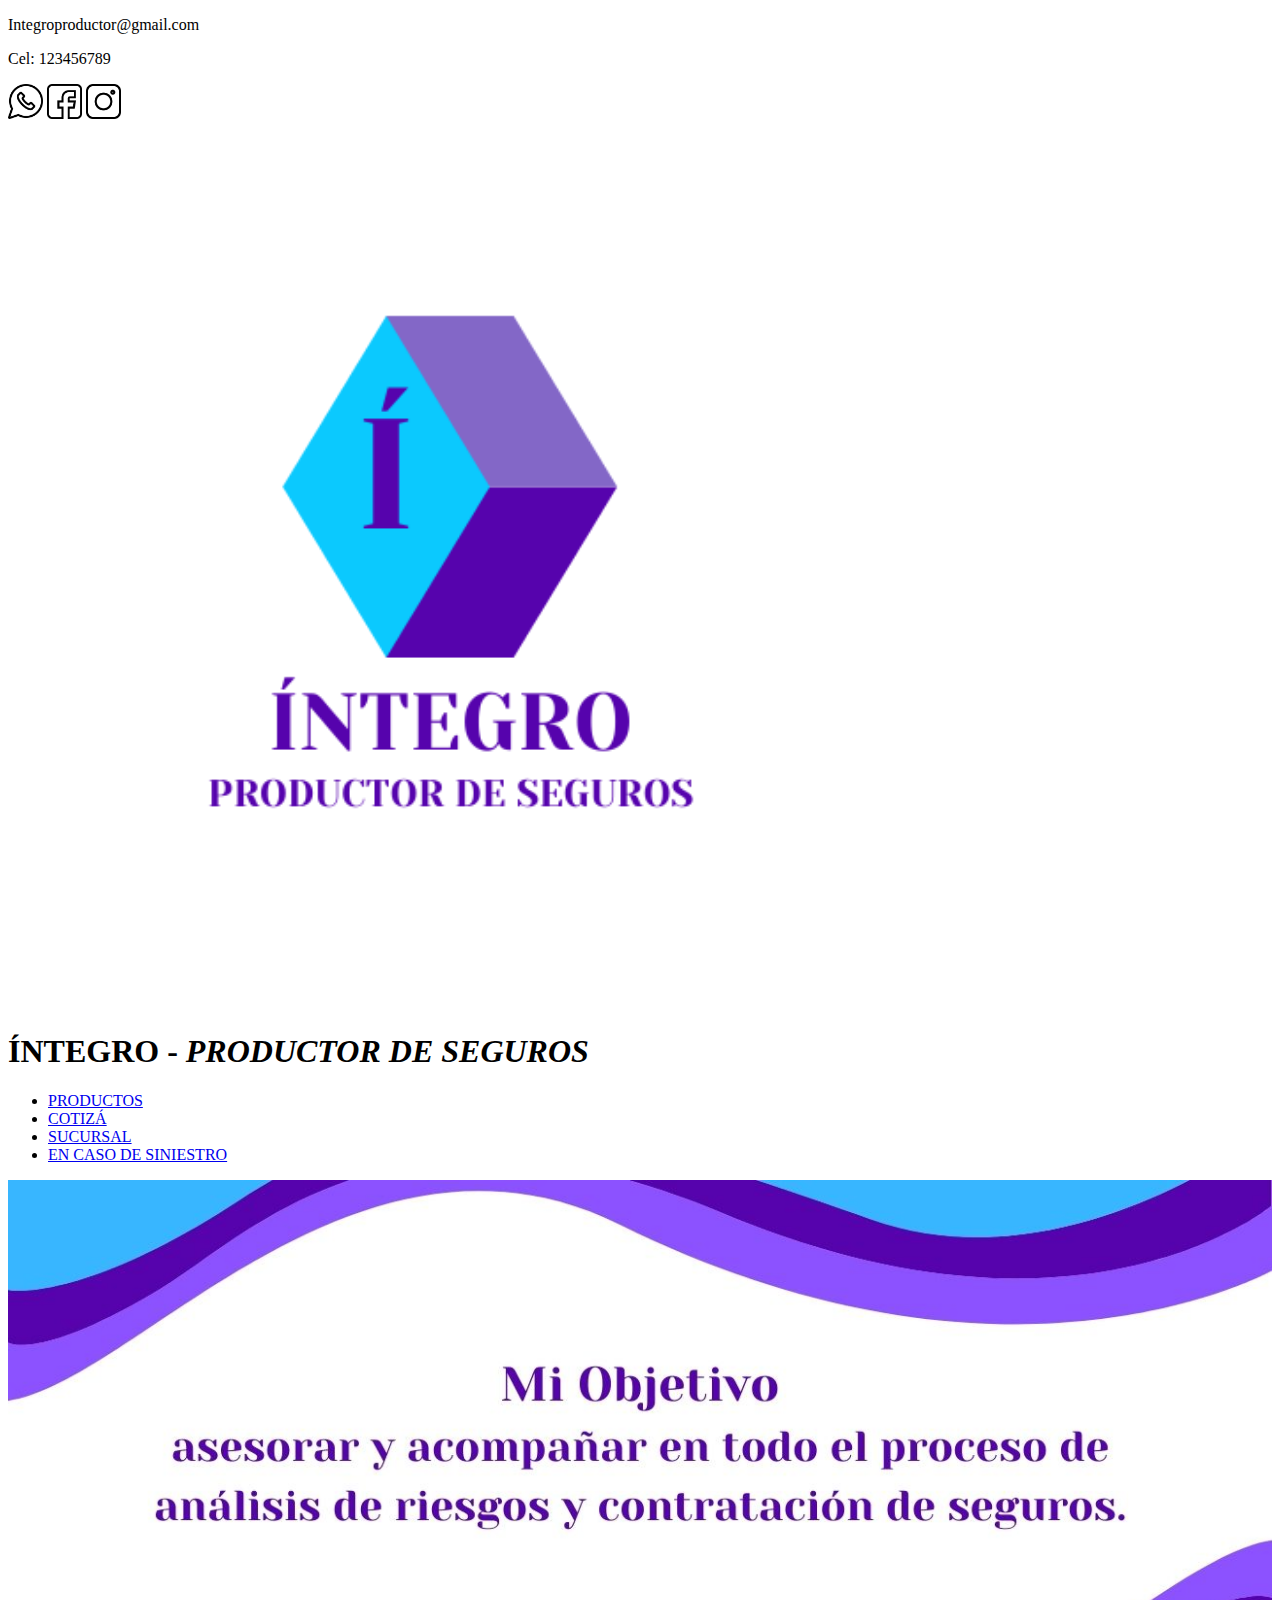
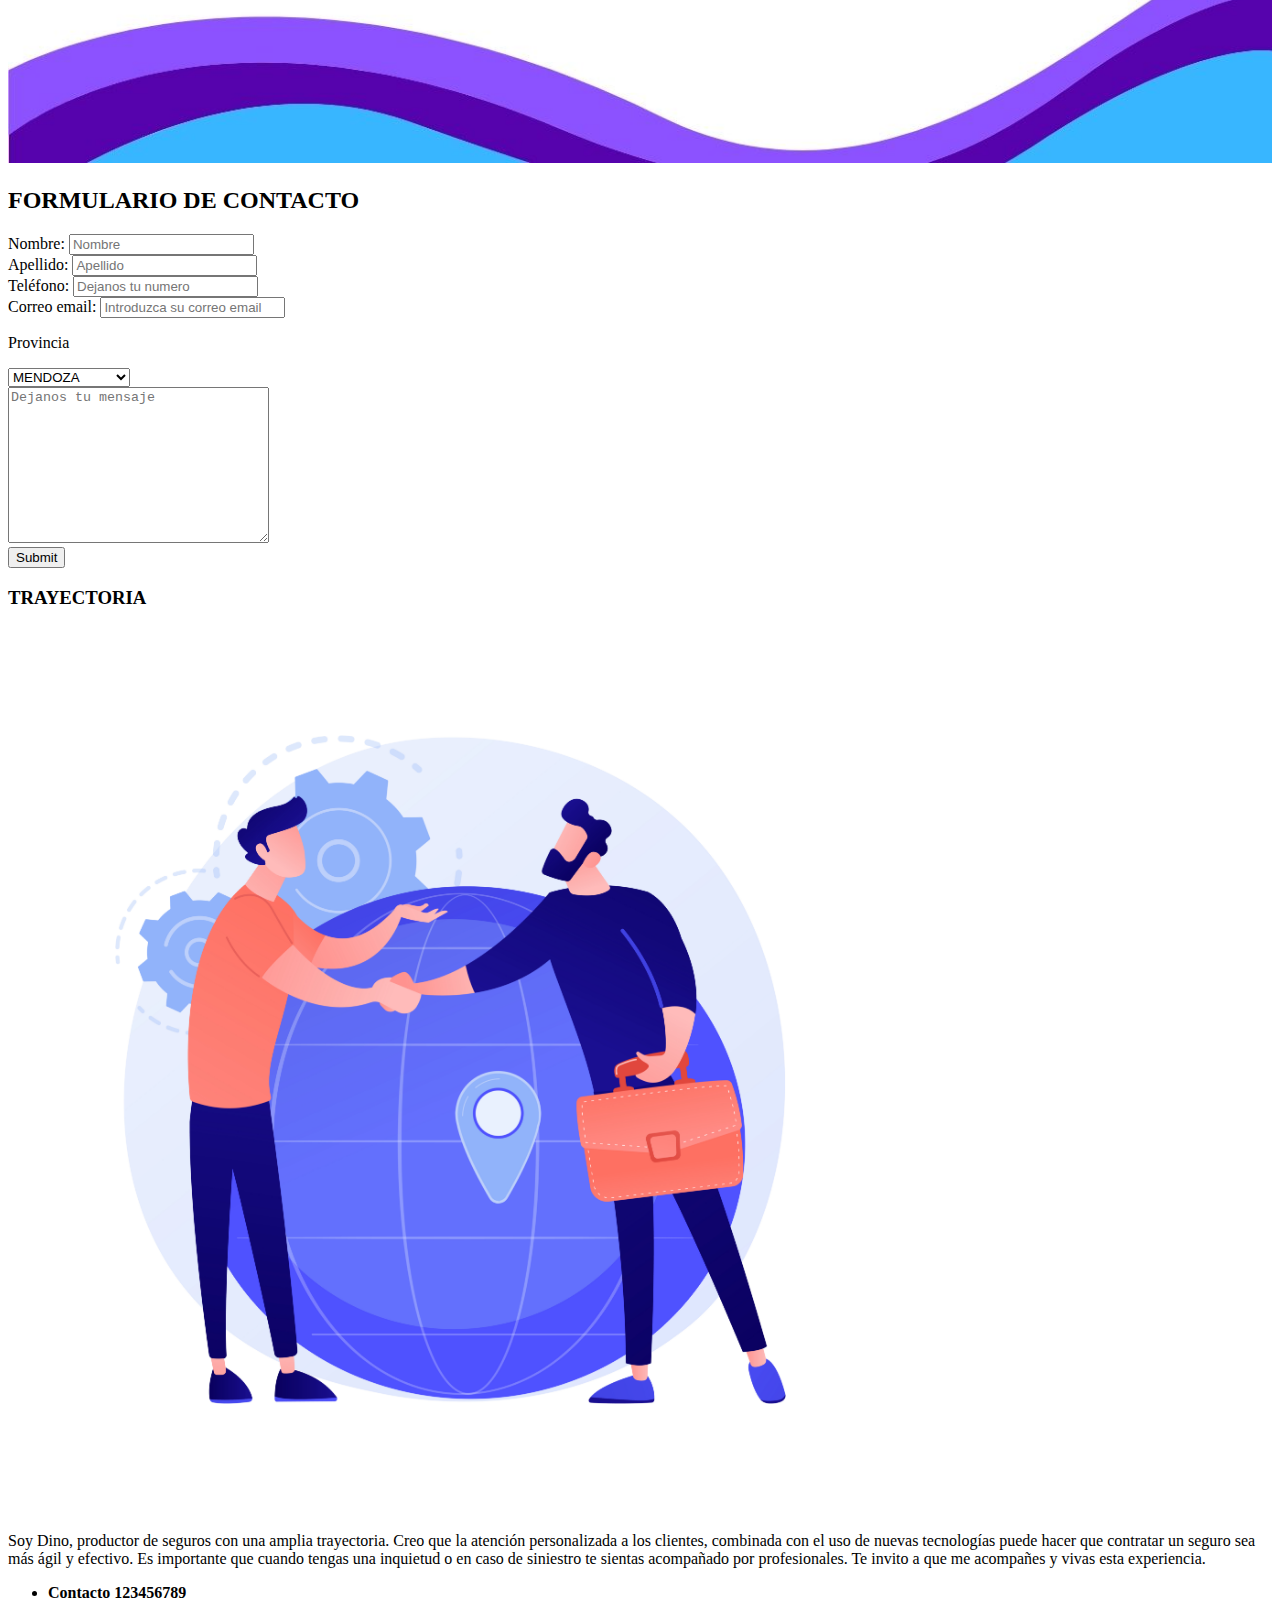
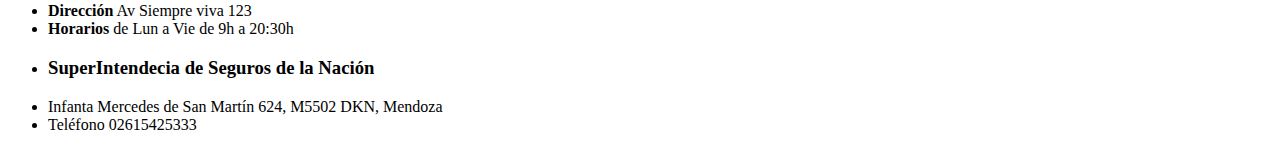
==== grids_y_flexbox/index.html @ 9e2fd1d8 "primer commit" ====
<!DOCTYPE html>
<html lang="en">
<head>
    <meta charset="UTF-8">
    <meta http-equiv="X-UA-Compatible" content="IE=edge">
    <meta name="viewport" content="width=device-width, initial-scale=1.0">
    <title>Document</title>
    <link rel="stylesheet" href="estilosgrids.css">
</head>
<body>
    <header>
        <nav class="redes">
            <div class="redespmail"><p>Integroproductor@gmail.com</p></div>
            <div class="redesp"><p>Cel: 123456789</p></div>
            <div class="redesimg">
                <img src="../img/whatsapp.png" alt="whatsapp" width="35px">
                <img src="../img/facebook.png" alt="facebook" width="35px">
                <img src="../img/instagram.png" alt="instagram" width="35px">
            </div>
        </nav>
        <div class="titulo">
                <div class="logoi">
                    <a href="#">
                        <img src="../img/logo-s-fondo.png" alt="logo" style="width: 70%;">
                    </a>
                </div>
                <h1 class="titulointegro">ÍNTEGRO - <em>PRODUCTOR DE SEGUROS</em></h1>
        </div>
        <nav class="lista1">
            <ul>
                <li><a href="segundo_nivel/1 productos/productos.html">PRODUCTOS</a></li>
                <li><a href="segundo_nivel/2 cotiza/cotiza.html">COTIZÁ</a></li>
                <li><a href="segundo_nivel/3 sucursal/sucursal.html">SUCURSAL</a></li>
                <li><a href="segundo_nivel/4 en caso de sinistro/siniestro.html">EN CASO DE SINIESTRO</a></li>
            </ul>
        </nav>
</header>
<main>
    <section>
        <section class="pasos">
            <img src="../img/banner.jpg" alt="pasos" style="width: 100%;">
        </section>
       <section class="formulario">
            <form class="" action="">
                <h2 class="formulario__espaciado">FORMULARIO DE CONTACTO</h2>

                <div class="formulario__espaciado">
                    <label for="Nombre">Nombre:</label> 
                    <input type="text" name="Nombre" placeholder="Nombre"> 
                </div>

                <div class="formulario__espaciado">
                    <label for="apellido">Apellido:</label> 
                    <input type="text" name="apellido" placeholder="Apellido"> 
                </div>

                <div class="formulario__espaciado">
                    <label for="number">Teléfono:</label> 
                    <input type="tel" name="number" placeholder="Dejanos tu numero">
                </div>

                <div class="formulario__espaciado">
                    <label for="email">Correo email:</label>
                    <input type="email" name="email" placeholder="Introduzca su correo email">
                </div>

                <div class="formulario__espaciado">
                    <p>Provincia</p>
                    <select name="lista p" id="">
                        <option value="">MENDOZA</option>
                        <option value="">SAN JUAN</option>
                        <option value="">SAN RAFAEL</option>
                        <option value="">SAN LUIS</option>
                        <option value="">BUENOS AIRES</option>
                        <option value="">CORDOBA</option>
                    </select>
                </div>

                <div class="formulario__espaciado">
                    <textarea name="Mensaje" id="" cols="30" rows="10" placeholder="Dejanos tu mensaje"></textarea>
                </div>

                <div class="formulario__espaciado">
                    <input type="submit" placeholder="ENVIAR">
                </div>

            </form>
        </section>
</section>
<section class="sobreMi">
    <h3>TRAYECTORIA</h3>
    <div class="sobremiMi">
        <img class="sobreMiImg" src="../img/sobremi.jpg" alt="sobre mi" style="width: 70%;">
        <p class="sobreMiP">
            Soy Dino, productor de seguros con una amplia trayectoria.

            Creo que la atención personalizada a los clientes, combinada con el uso de nuevas tecnologías puede hacer que contratar un seguro sea más ágil y efectivo.

            Es importante que cuando tengas una inquietud o en caso de siniestro te sientas acompañado por profesionales.

            Te invito a que me acompañes y vivas esta experiencia.
        </p>
    </div> 
</section>
</main>

<footer>
    <ul class="izquierda">
        <li> <strong> Contacto 123456789</strong> </li>
        <li> <strong> Dirección</strong> Av Siempre viva 123 </li>
        <li> <strong> Horarios</strong>  de Lun a Vie de 9h a 20:30h</li>
    </ul>
    <ul class="derecha">
        <li><h3><strong>SuperIntendecia de Seguros de la Nación</strong></h3></li>
        <li> Infanta Mercedes de San Martín 624, M5502 DKN, Mendoza</li>
        <li> Teléfono 02615425333</li>
    </ul>
</footer>
<div class="espaciofinal">
    
</div>
    
</body>
</html>
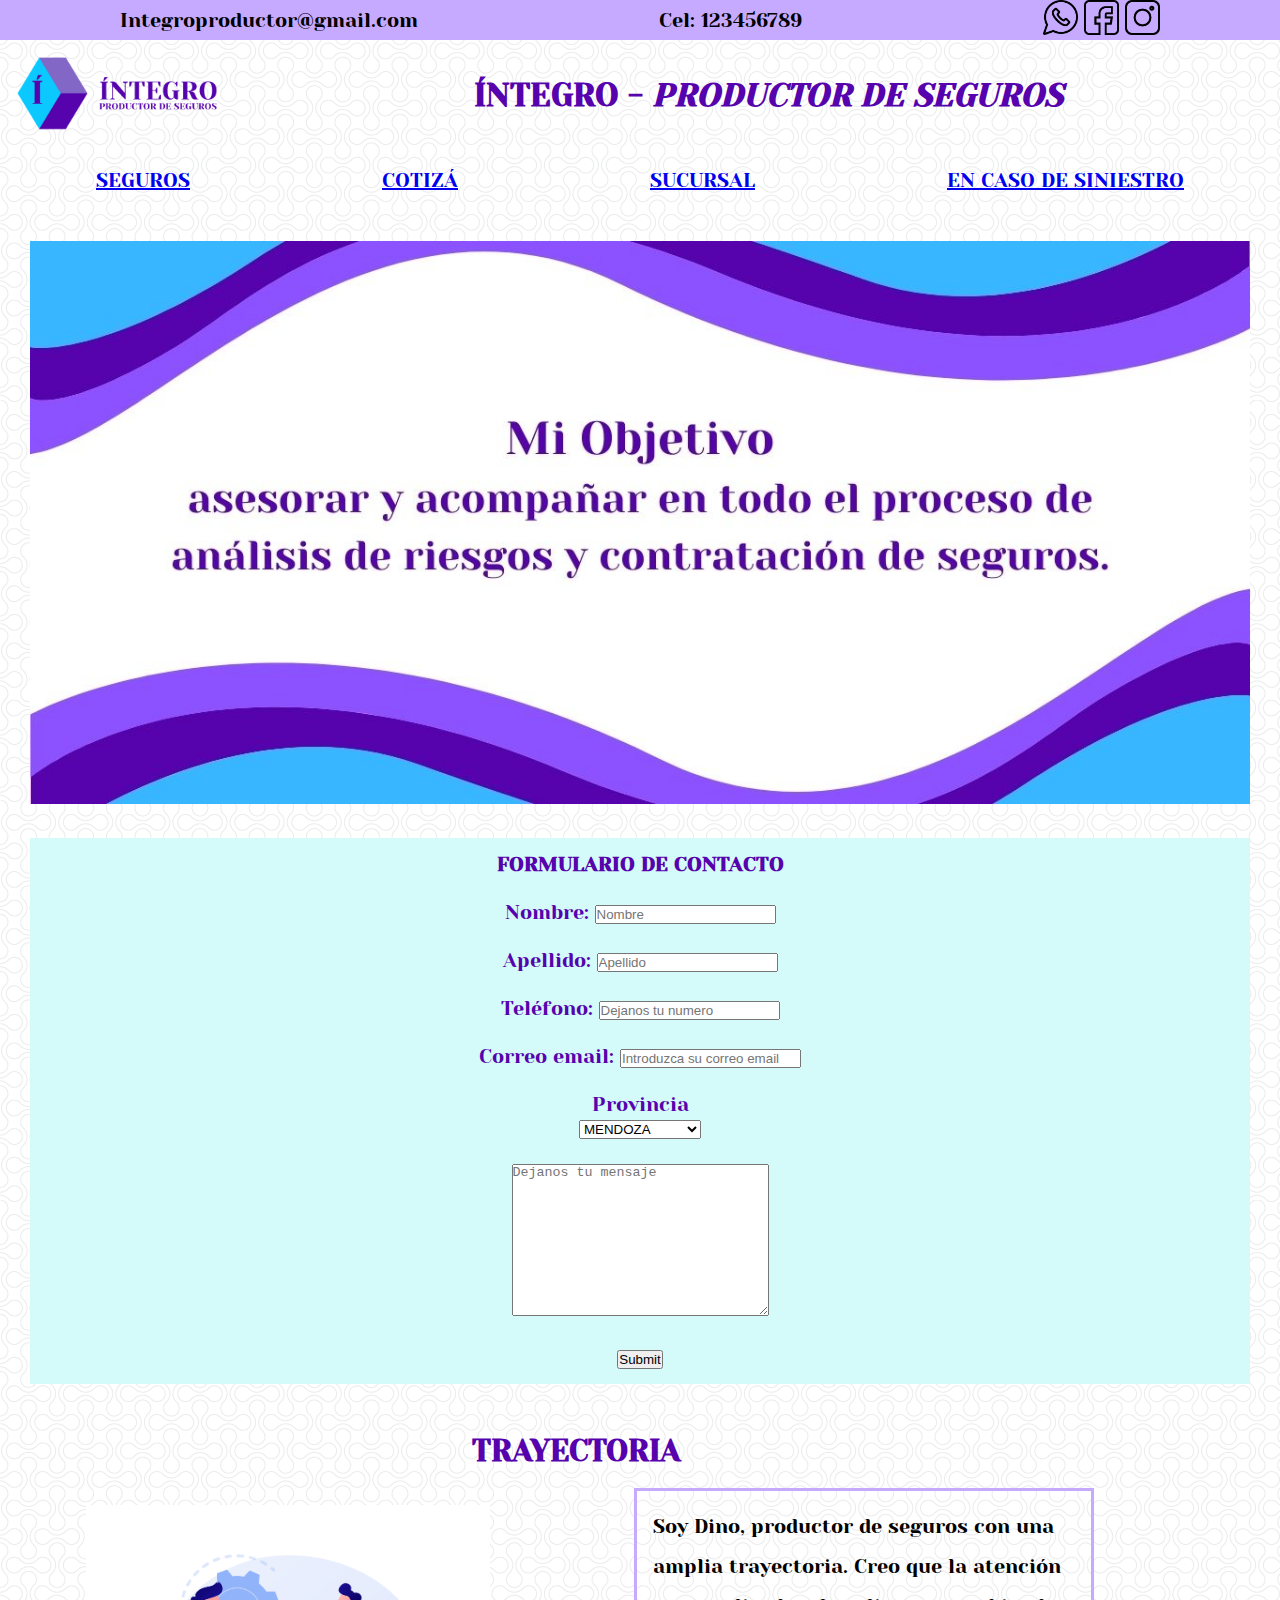
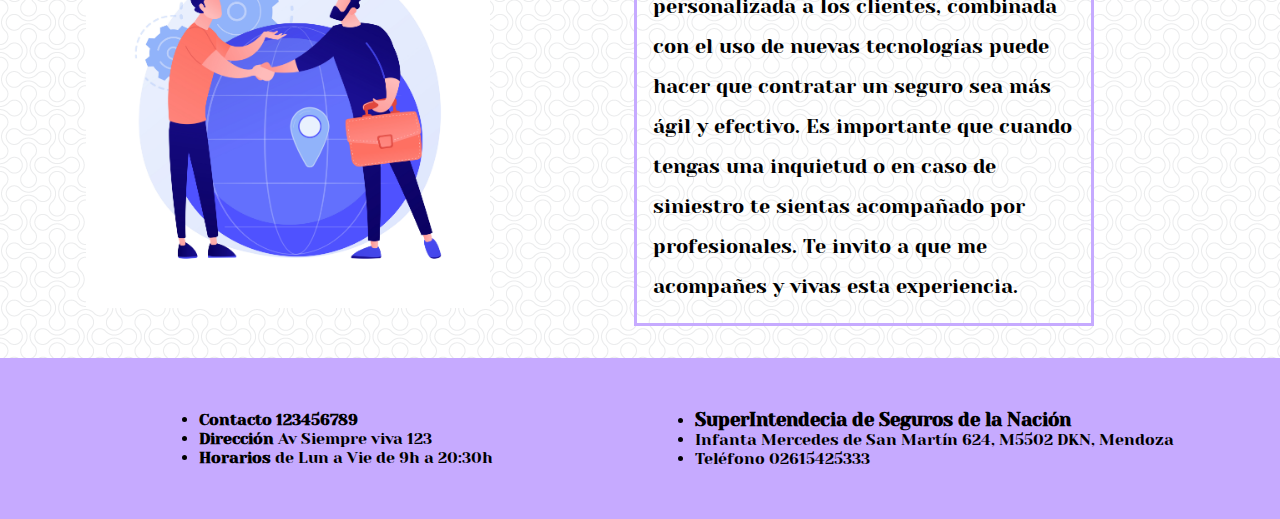
==== commit 5db04f9f: "cree carpeta llamada grids y flexbox para demostrar los conocimientos adquiridos de estos temas" ====
--- a/grids_y_flexbox/index.html
+++ b/grids_y_flexbox/index.html
@@ -4,8 +4,12 @@
     <meta charset="UTF-8">
     <meta http-equiv="X-UA-Compatible" content="IE=edge">
     <meta name="viewport" content="width=device-width, initial-scale=1.0">
-    <title>Document</title>
-    <link rel="stylesheet" href="estilosgrids.css">
+    <link rel="preconnect" href="https://fonts.googleapis.com">
+    <link rel="preconnect" href="https://fonts.gstatic.com" crossorigin>
+    <link href="https://fonts.googleapis.com/css2?family=Yeseva+One&display=swap" rel="stylesheet">
+    <link rel="shortcut icon" href="../img/icono.ico">
+    <link rel="stylesheet" href="./estilos.css">
+    <title>ÍNTEGRO-PRODUCTOR DE SEGUROS</title>
 </head>
 <body>
     <header>
@@ -21,104 +25,100 @@
         <div class="titulo">
                 <div class="logoi">
                     <a href="#">
-                        <img src="../img/logo-s-fondo.png" alt="logo" style="width: 70%;">
+                        <img src="../img/logo_editado/Integro_Logo.png" alt="logo" style="width: 90%;">
                     </a>
                 </div>
                 <h1 class="titulointegro">ÍNTEGRO - <em>PRODUCTOR DE SEGUROS</em></h1>
         </div>
         <nav class="lista1">
             <ul>
-                <li><a href="segundo_nivel/1 productos/productos.html">PRODUCTOS</a></li>
+                <li><a href="segundo_nivel/1 productos/productos.html">SEGUROS</a></li>
                 <li><a href="segundo_nivel/2 cotiza/cotiza.html">COTIZÁ</a></li>
                 <li><a href="segundo_nivel/3 sucursal/sucursal.html">SUCURSAL</a></li>
                 <li><a href="segundo_nivel/4 en caso de sinistro/siniestro.html">EN CASO DE SINIESTRO</a></li>
             </ul>
         </nav>
-</header>
-<main>
-    <section>
-        <section class="pasos">
-            <img src="../img/banner.jpg" alt="pasos" style="width: 100%;">
-        </section>
-       <section class="formulario">
-            <form class="" action="">
-                <h2 class="formulario__espaciado">FORMULARIO DE CONTACTO</h2>
+    </header>
+    <main>
+        <section>
+            <section class="pasos">
+                <img src="../img/banner.jpg" alt="pasos" style="width: 100%;">
+            </section>
+            <section class="formulario">
+                <form class="" action="">
+                    <h2 class="formulario__espaciado">FORMULARIO DE CONTACTO</h2>
 
-                <div class="formulario__espaciado">
-                    <label for="Nombre">Nombre:</label> 
-                    <input type="text" name="Nombre" placeholder="Nombre"> 
-                </div>
+                    <div class="formulario__espaciado">
+                        <label for="Nombre">Nombre:</label> 
+                        <input type="text" name="Nombre" placeholder="Nombre"> 
+                    </div>
 
-                <div class="formulario__espaciado">
-                    <label for="apellido">Apellido:</label> 
-                    <input type="text" name="apellido" placeholder="Apellido"> 
-                </div>
+                    <div class="formulario__espaciado">
+                        <label for="apellido">Apellido:</label> 
+                        <input type="text" name="apellido" placeholder="Apellido"> 
+                    </div>
 
-                <div class="formulario__espaciado">
-                    <label for="number">Teléfono:</label> 
-                    <input type="tel" name="number" placeholder="Dejanos tu numero">
-                </div>
+                    <div class="formulario__espaciado">
+                        <label for="number">Teléfono:</label> 
+                        <input type="tel" name="number" placeholder="Dejanos tu numero">
+                    </div>
 
-                <div class="formulario__espaciado">
-                    <label for="email">Correo email:</label>
-                    <input type="email" name="email" placeholder="Introduzca su correo email">
-                </div>
+                    <div class="formulario__espaciado">
+                        <label for="email">Correo email:</label>
+                        <input type="email" name="email" placeholder="Introduzca su correo email">
+                    </div>
 
-                <div class="formulario__espaciado">
-                    <p>Provincia</p>
-                    <select name="lista p" id="">
-                        <option value="">MENDOZA</option>
-                        <option value="">SAN JUAN</option>
-                        <option value="">SAN RAFAEL</option>
-                        <option value="">SAN LUIS</option>
-                        <option value="">BUENOS AIRES</option>
-                        <option value="">CORDOBA</option>
-                    </select>
-                </div>
+                    <div class="formulario__espaciado">
+                        <p>Provincia</p>
+                        <select name="lista p" id="">
+                            <option value="">MENDOZA</option>
+                            <option value="">SAN JUAN</option>
+                            <option value="">SAN RAFAEL</option>
+                            <option value="">SAN LUIS</option>
+                            <option value="">BUENOS AIRES</option>
+                            <option value="">CORDOBA</option>
+                        </select>
+                    </div>
 
-                <div class="formulario__espaciado">
-                    <textarea name="Mensaje" id="" cols="30" rows="10" placeholder="Dejanos tu mensaje"></textarea>
-                </div>
+                    <div class="formulario__espaciado">
+                        <textarea name="Mensaje" id="" cols="30" rows="10" placeholder="Dejanos tu mensaje"></textarea>
+                    </div>
 
-                <div class="formulario__espaciado">
-                    <input type="submit" placeholder="ENVIAR">
-                </div>
+                    <div class="formulario__espaciado">
+                        <input type="submit" placeholder="ENVIAR">
+                    </div>
 
-            </form>
-        </section>
-</section>
-<section class="sobreMi">
-    <h3>TRAYECTORIA</h3>
-    <div class="sobremiMi">
-        <img class="sobreMiImg" src="../img/sobremi.jpg" alt="sobre mi" style="width: 70%;">
-        <p class="sobreMiP">
-            Soy Dino, productor de seguros con una amplia trayectoria.
+                </form>
+            </section>
+    </section>
+    <section class="sobreMi">
+        <h3>TRAYECTORIA</h3>
+        <div class="sobremiMi">
+            <img class="sobreMiImg" src="../img/sobremi.jpg" alt="sobre mi" style="width: 70%;">
+            <p class="sobreMiP">
+                Soy Dino, productor de seguros con una amplia trayectoria.
 
-            Creo que la atención personalizada a los clientes, combinada con el uso de nuevas tecnologías puede hacer que contratar un seguro sea más ágil y efectivo.
+                Creo que la atención personalizada a los clientes, combinada con el uso de nuevas tecnologías puede hacer que contratar un seguro sea más ágil y efectivo.
 
-            Es importante que cuando tengas una inquietud o en caso de siniestro te sientas acompañado por profesionales.
+                Es importante que cuando tengas una inquietud o en caso de siniestro te sientas acompañado por profesionales.
 
-            Te invito a que me acompañes y vivas esta experiencia.
-        </p>
-    </div> 
-</section>
-</main>
+                Te invito a que me acompañes y vivas esta experiencia.
+            </p>
+        </div> 
+    </section>
+    </main>
 
-<footer>
-    <ul class="izquierda">
-        <li> <strong> Contacto 123456789</strong> </li>
-        <li> <strong> Dirección</strong> Av Siempre viva 123 </li>
-        <li> <strong> Horarios</strong>  de Lun a Vie de 9h a 20:30h</li>
-    </ul>
-    <ul class="derecha">
-        <li><h3><strong>SuperIntendecia de Seguros de la Nación</strong></h3></li>
-        <li> Infanta Mercedes de San Martín 624, M5502 DKN, Mendoza</li>
-        <li> Teléfono 02615425333</li>
-    </ul>
-</footer>
-<div class="espaciofinal">
-    
-</div>
-    
+    <footer>
+        <ul class="izquierda">
+            <li> <strong> Contacto 123456789</strong> </li>
+            <li> <strong> Dirección</strong> Av Siempre viva 123 </li>
+            <li> <strong> Horarios</strong>  de Lun a Vie de 9h a 20:30h</li>
+        </ul>
+        <ul class="derecha">
+            <li><h3><strong>SuperIntendecia de Seguros de la Nación</strong></h3></li>
+            <li> Infanta Mercedes de San Martín 624, M5502 DKN, Mendoza</li>
+            <li> Teléfono 02615425333</li>
+        </ul>
+    </footer>
 </body>
 </html>--- a/grids_y_flexbox/estilos.css
+++ b/grids_y_flexbox/estilos.css
@@ -0,0 +1,193 @@
+*{ 
+    margin: 0px;
+    padding: 0px;
+    box-sizing: border-box;
+}
+body{
+    background-image: url("../img/double-bubble-outline.png");
+    background-repeat: repeat;
+}
+.redes{
+    display: grid;
+    width: 100%;
+    background-color: rgb(198, 170, 255);
+    grid-template-areas:
+    "redespmail redesp redesimg";
+    grid-template-columns: repeat(3, auto); 
+    align-items: center;
+    justify-items: center;
+    font-family: 'Yeseva One', cursive ;
+    font-size: 20px;
+    
+}
+.redespmail{
+    grid-area: redespmail; 
+}
+.redesp{
+    grid-area: redesp;
+}
+.redesimg{
+    grid-area: redesimg;
+    
+}
+.titulo{
+    display: grid;
+    width: 100%;
+    grid-template-areas: 
+    "logoi titulointegro"
+    ;
+    grid-template-columns: 1fr 4fr;
+    justify-items: center;
+    align-items: center;
+    
+    
+}
+.logoi{
+    grid-area: logoi;
+    margin: 1rem;
+}
+.titulointegro{
+    grid-area: titulointegro;
+    font-family: 'Yeseva One', cursive;
+    color:#5603AD ;
+}
+.lista1 ul{
+    display: flex;
+    height: 60px;
+    list-style: none;
+    justify-content: center;
+    align-items: center;
+    justify-content: space-around;
+    color: slategray;
+    font-family: 'Yeseva One', cursive;
+    font-size: 20px;
+    text-decoration:none
+}
+.pasos{
+    margin: 30px;
+}
+.formulario{
+    display: flex;
+    justify-content: center;
+    margin: 30px;
+    background-color:rgb(212, 250, 250);
+}
+.formulario__espaciado{
+    text-align: center;
+    margin: 5px;
+    padding: 10px;
+    font-family:'Yeseva One', cursive ;
+    color:#5603AD ;
+    font-size: 20px;
+}
+.sobreMi{
+    margin: 0;
+    width: 90vw;
+}
+.sobreMi h3{
+    text-align: center;
+    font-family:'Yeseva One', cursive ;
+    color:#5603AD ;
+    font-size: 30px;
+    padding: 20px;
+}
+.sobremiMi{
+    display: grid;
+    grid-template-areas: 
+    "sobreMiImg sobreMiP"
+    ;
+    grid-template-columns: 1fr 1fr;
+    justify-items: center;
+    align-items: center;
+}
+.sobreMiImg{
+    grid-area: sobreMiImg;   
+}
+.sobreMiP{
+    grid-area: sobreMiP;
+    line-height: 2;
+    width: 80%;
+    font-family:'Yeseva One', cursive ;
+    font-size: 20px;
+    border: solid rgb(198, 170, 255);
+    padding: 1rem;
+}   
+footer{
+    display: grid;
+    grid-template-areas:  
+    "izquierda derecha" ;
+    grid-template-columns: 1fr 1fr; 
+    font-family:'Yeseva One', cursive ;
+    background-color: rgb(198, 170, 255) ;
+    justify-items: center;
+    align-items: center;
+    padding: 4%;   
+    margin-top: 2rem;
+}
+.izquierda{
+    grid-area: izquierda;
+}
+.derecha{
+    grid-area: derecha;
+}
+@media only screen and (min-width: 0px) and (max-width: 768px){
+    .titulo{
+        grid-template-areas:  
+        "logoi"
+        "titulointegro"
+        ;
+        grid-template-columns: repeat(1, 1fr);
+    }
+    .logoi{
+        width: 60%;
+    }
+    .logoi a{
+        display: flex;
+        justify-content: center;
+    }
+    h1{
+        font-size: 120%;
+    }
+    .redes{
+        font-size:90% ;
+        grid-template-areas:
+        "redespmail"
+        "redesp"
+        "redesimg";
+        grid-template-columns: repeat(1, 1fr);
+        gap: 7%;
+        margin-bottom: 5%;
+    }
+    .lista1 ul{
+        flex-wrap: wrap;
+        font-size: 110%;
+        padding: 5%;
+    }
+    .sobremiMi{
+        grid-template-areas: 
+        "sobreMiImg"
+        "sobreMiP";
+        grid-template-columns: repeat(1, 1fr);
+        
+    }
+    .sobreMiP{
+        margin-top: 5%;
+        font-size: 105%;
+        text-align: justify;
+    }
+    footer{
+        margin-top: 5%;
+        grid-template-areas:  
+        "izquierda"
+        "derecha";
+        grid-template-columns: repeat(1, 1fr);
+    }
+    .derecha{
+        margin-top: 5%;
+        margin-left: 7%;
+    }
+    .derecha h3{
+        font-size: 100%;
+    }
+    
+}